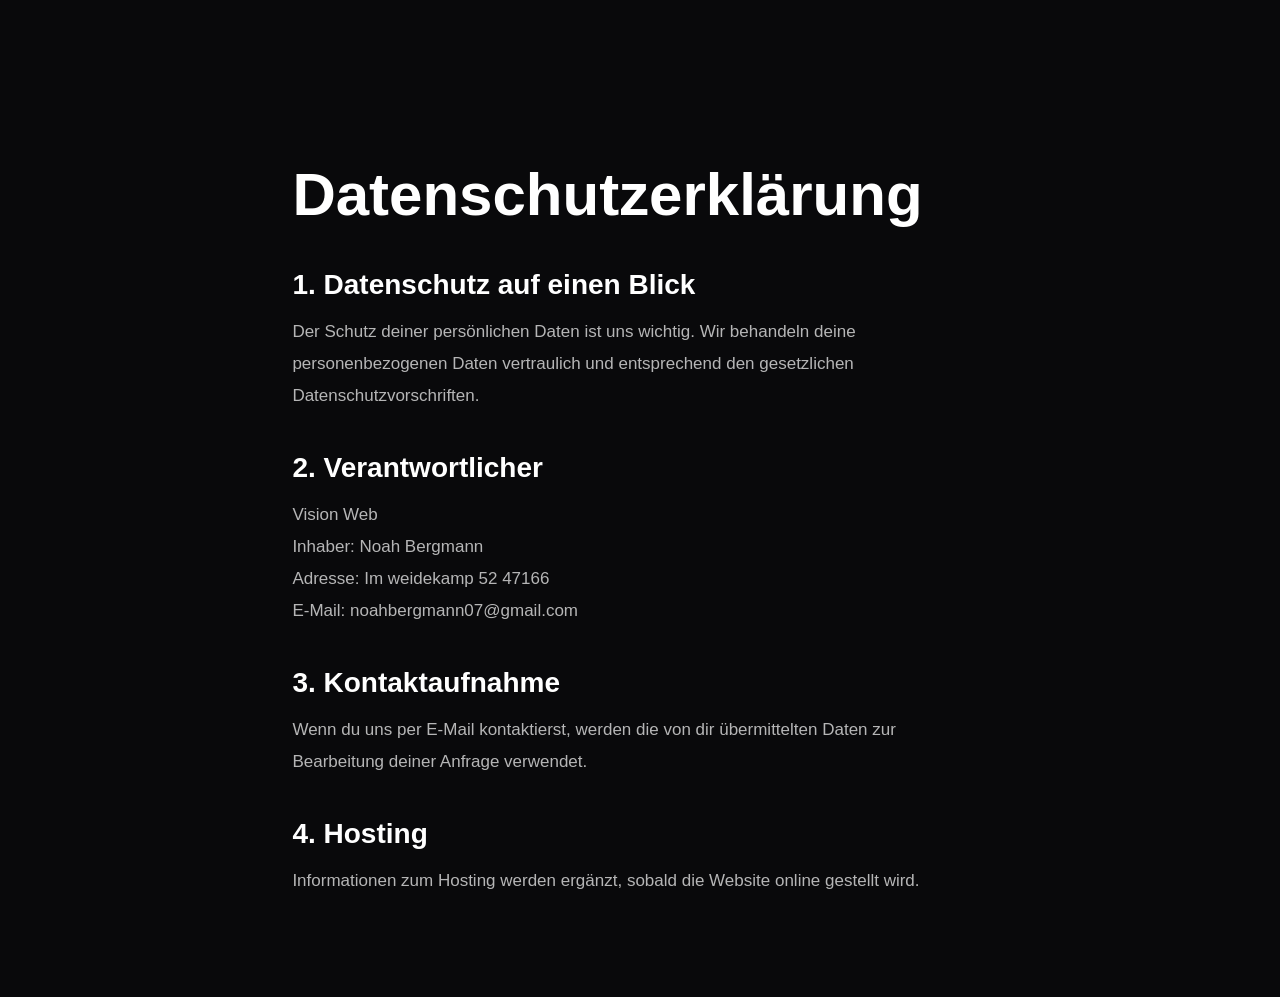
==== datenschutz.html @ d3df72b8 "Add files via upload" ====
<!DOCTYPE html>
<html lang="de">

<head>

<meta charset="UTF-8">
<meta name="viewport" content="width=device-width, initial-scale=1.0">

<title>Datenschutz | Vision Web</title>

<link rel="stylesheet" href="style.css">

</head>


<body>


<section class="legal">


<h1>Datenschutzerklärung</h1>


<h2>1. Datenschutz auf einen Blick</h2>

<p>
Der Schutz deiner persönlichen Daten ist uns wichtig.
Wir behandeln deine personenbezogenen Daten vertraulich
und entsprechend den gesetzlichen Datenschutzvorschriften.
</p>



<h2>2. Verantwortlicher</h2>

<p>
Vision Web<br>
Inhaber: Noah Bergmann<br>
Adresse: Im weidekamp 52 47166<br>
E-Mail: noahbergmann07@gmail.com
</p>



<h2>3. Kontaktaufnahme</h2>

<p>
Wenn du uns per E-Mail kontaktierst, werden die von dir
übermittelten Daten zur Bearbeitung deiner Anfrage verwendet.
</p>



<h2>4. Hosting</h2>

<p>
Informationen zum Hosting werden ergänzt,
sobald die Website online gestellt wird.
</p>



</section>


</body>

</html>
---- style.css ----
* {
    margin: 0;
    padding: 0;
    box-sizing: border-box;
}


html {
    scroll-behavior: smooth;
}


body {

    background: #09090B;
    color: white;
    font-family: "Inter", sans-serif;
    overflow-x: hidden;

}


a {

    color: inherit;
    text-decoration: none;

}


img {

    max-width: 100%;
    display: block;

}


/* Navigation */

nav {

    position: fixed;
    top: 0;
    left: 0;

    width: 100%;

    display: flex;
    justify-content: space-between;
    align-items: center;

    padding: 30px 8%;

    background: rgba(9,9,11,0.75);
    backdrop-filter: blur(20px);

    z-index: 1000;

}



.logo {

    font-size: 26px;
    font-weight: 800;
    letter-spacing: 3px;

}



nav ul {

    display: flex;
    align-items: center;

    list-style: none;

    gap: 40px;

}



nav ul a {

    color: rgba(255,255,255,0.8);

    font-weight: 500;

    transition: 0.3s;

}



nav ul a:hover {

    color: white;

}



/* Haupt Button */

.button {

    padding: 14px 25px;

    background: #6C63FF;

    border-radius: 12px;

    font-weight: 600;

    transition: 0.3s;

}



.button:hover {

    transform: translateY(-3px);

    box-shadow: 0 15px 40px rgba(108,99,255,0.35);

}
/* HERO BEREICH */

.hero {

    min-height: 100vh;

    display: flex;
    flex-direction: column;
    justify-content: center;
    align-items: center;

    text-align: center;

    padding: 160px 8% 80px;

    position: relative;

    overflow: hidden;

}



/* Hintergrund Glow */

.hero::before {

    content: "";

    position: absolute;

    width: 650px;
    height: 650px;

    background: #6C63FF;

    filter: blur(180px);

    opacity: 0.25;

    top: 5%;
    left: 50%;

    transform: translateX(-50%);

    z-index: -1;

}




.heroContent {

    max-width: 900px;

    position: relative;

    z-index: 2;

}





.hero h1 {

    font-size: clamp(48px, 7vw, 90px);

    line-height: 1.05;

    letter-spacing: -4px;

    font-weight: 800;

    margin-bottom: 30px;

    animation: fadeUp 1s ease;

}




.hero h1 span {

    background: linear-gradient(
        90deg,
        #6C63FF,
        #9B95FF
    );

    -webkit-background-clip: text;

    -webkit-text-fill-color: transparent;

}





.hero p {

    max-width: 700px;

    margin: auto;

    font-size: 20px;

    line-height: 34px;

    color: rgba(255,255,255,0.7);

    margin-bottom: 45px;

    animation: fadeUp 1.2s ease;

}





/* Statistik */

.heroStats {

    display: flex;

    justify-content: center;

    gap: 60px;

    margin-bottom: 45px;

}



.heroStats div {

    display: flex;

    flex-direction: column;

    gap: 8px;

}



.heroStats strong {

    font-size: 28px;

    font-weight: 800;

}



.heroStats span {

    color: rgba(255,255,255,0.6);

}





/* Haupt Button */

.heroButton {

    display: inline-block;

    padding: 18px 38px;

    background: white;

    color: black;

    border-radius: 14px;

    font-weight: 700;

    font-size: 17px;

    transition: 0.3s;

    animation: fadeUp 1.4s ease;

}



.heroButton:hover {

    transform: translateY(-5px);

    box-shadow: 0 20px 50px rgba(255,255,255,0.15);

}





/* Website Vorschau Bild */

.heroMockup {

    margin-top: 80px;

    width: min(900px, 100%);

    position: relative;

}



.heroMockup::before {

    content: "";

    position: absolute;

    inset: 0;

    background: #6C63FF;

    filter: blur(80px);

    opacity: 0.25;

    z-index: -1;

}





.heroMockup img {

    border-radius: 25px;

    border: 1px solid rgba(255,255,255,0.12);

    box-shadow:

    0 40px 100px rgba(0,0,0,0.5);

}





/* Animation */

@keyframes fadeUp {

    from {

        opacity: 0;

        transform: translateY(40px);

    }


    to {

        opacity: 1;

        transform: translateY(0);

    }

}
/* VISION BEREICH */

.about,
.why {

    padding: 120px 8%;

    text-align: center;

}



.about h2,
.why h2 {

    font-size: clamp(36px, 5vw, 55px);

    letter-spacing: -2px;

    margin-bottom: 25px;

}



.about > p,
.why > p {

    max-width: 750px;

    margin: 0 auto;

    color: rgba(255,255,255,0.65);

    font-size: 18px;

    line-height: 32px;

}





/* Karten Layout */

.aboutGrid,
.cards {

    display: grid;

    grid-template-columns: repeat(3, 1fr);

    gap: 25px;

    margin-top: 70px;

}





/* Allgemeine Premium Karte */

.aboutBox,
.card {

    position: relative;

    padding: 40px 35px;

    background:

    linear-gradient(
        145deg,
        rgba(255,255,255,0.08),
        rgba(255,255,255,0.03)
    );


    border: 1px solid rgba(255,255,255,0.12);


    border-radius: 24px;


    text-align: left;


    backdrop-filter: blur(15px);


    transition: 0.4s ease;


    overflow: hidden;

}





/* Glow Effekt in Karten */

.aboutBox::before,
.card::before {

    content: "";

    position: absolute;

    width: 150px;

    height: 150px;

    background: #6C63FF;

    filter: blur(80px);

    opacity: 0;

    transition: 0.4s;

}





.aboutBox:hover::before,
.card:hover::before {

    opacity: 0.4;

}




.aboutBox:hover,
.card:hover {

    transform: translateY(-12px);

    border-color: rgba(108,99,255,0.8);

}





.aboutBox h3,
.card h3 {

    font-size: 26px;

    margin-bottom: 18px;

    position: relative;

}





.aboutBox p,
.card p {

    color: rgba(255,255,255,0.65);

    line-height: 28px;

    font-size: 16px;

    position: relative;

}





/* kleine Hervorhebung */

.card h3::after,
.aboutBox h3::after {

    content: "";

    display: block;

    width: 40px;

    height: 3px;

    background: #6C63FF;

    margin-top: 15px;

    border-radius: 20px;

}
/* PROZESS BEREICH */

.process {

    padding: 120px 8%;

    text-align: center;

}



.process h2 {

    font-size: clamp(36px,5vw,55px);

    letter-spacing: -2px;

    margin-bottom: 25px;

}



.process > p {

    max-width: 750px;

    margin: auto;

    color: rgba(255,255,255,0.65);

    font-size: 18px;

    line-height: 32px;

}





.steps {

    display: grid;

    grid-template-columns: repeat(4,1fr);

    gap: 25px;

    margin-top: 70px;

}





.step {

    position: relative;

    padding: 40px 30px;


    background:

    linear-gradient(
        145deg,
        rgba(255,255,255,0.08),
        rgba(255,255,255,0.02)
    );


    border: 1px solid rgba(255,255,255,0.12);

    border-radius: 24px;


    text-align: left;


    transition: 0.4s ease;


}





.step:hover {

    transform: translateY(-12px);

    border-color: #6C63FF;

}





.step span {

    display: inline-block;

    font-size: 38px;

    font-weight: 800;

    color: #6C63FF;

    margin-bottom: 20px;

}





.step h3 {

    font-size: 25px;

    margin-bottom: 15px;

}



.step p {

    color: rgba(255,255,255,0.65);

    line-height: 27px;

}









/* PORTFOLIO */

.portfolio {

    padding: 120px 8%;

    text-align: center;

}



.portfolio h2 {

    font-size: clamp(36px,5vw,55px);

    letter-spacing: -2px;

    margin-bottom: 25px;

}



.portfolio > p {

    max-width: 750px;

    margin: auto;

    color: rgba(255,255,255,0.65);

    line-height: 32px;

}







.projects {

    display: grid;

    grid-template-columns: repeat(3,1fr);

    gap: 30px;

    margin-top: 70px;

}







.project {

    overflow: hidden;

    background:

    rgba(255,255,255,0.05);


    border:

    1px solid rgba(255,255,255,0.12);


    border-radius: 25px;


    text-align: left;


    transition: 0.4s ease;

}







.project:hover {

    transform: translateY(-12px);

    border-color:#6C63FF;

}







.project img {

    width:100%;

    height:260px;

    object-fit:cover;


    transition:0.5s ease;

}







.project:hover img {

    transform:scale(1.08);

}







.project h3 {

    font-size:26px;

    padding:25px 30px 10px;

}



.project p {

    padding:0 30px 30px;

    color:rgba(255,255,255,0.65);

    line-height:27px;

}
/* BENEFITS BEREICH */

.benefits {

    padding: 120px 8%;

    text-align: center;

}



.benefits h2 {

    font-size: clamp(36px,5vw,55px);

    letter-spacing: -2px;

    margin-bottom: 25px;

}



.benefits > p {

    max-width: 750px;

    margin: auto;

    color: rgba(255,255,255,0.65);

    line-height: 32px;

}





.benefitGrid {

    display:grid;

    grid-template-columns:repeat(3,1fr);

    gap:25px;

    margin-top:70px;

}





.benefit {

    padding:40px 35px;

    border-radius:25px;

    background:

    linear-gradient(
        145deg,
        rgba(255,255,255,0.08),
        rgba(255,255,255,0.03)
    );


    border:1px solid rgba(255,255,255,0.12);


    text-align:left;


    transition:.4s ease;

}



.benefit:hover {

    transform:translateY(-12px);

    border-color:#6C63FF;

}





.benefit h3 {

    font-size:25px;

    margin-bottom:18px;

}



.benefit p {

    color:rgba(255,255,255,0.65);

    line-height:28px;

}








/* PAKETE */

.pricing {

    padding:120px 8%;

    text-align:center;

}



.pricing h2 {

    font-size:clamp(36px,5vw,55px);

    letter-spacing:-2px;

    margin-bottom:25px;

}



.pricing > p {

    color:rgba(255,255,255,0.65);

    margin-bottom:70px;

}





.pricingCards {

    display:grid;

    grid-template-columns:repeat(3,1fr);

    gap:30px;

}





.priceCard {
position:relative;

    padding:45px 35px;

    border-radius:28px;


    background:

    linear-gradient(
        145deg,
        rgba(255,255,255,0.08),
        rgba(255,255,255,0.03)
    );


    border:1px solid rgba(255,255,255,0.12);


    text-align:left;


    transition:.4s ease;

}



.priceCard:hover {

    transform:translateY(-12px);

    border-color:#6C63FF;

}





.priceCard h3 {

    font-size:34px;

    margin-bottom:15px;

}



.priceCard h4 {

    color:rgba(255,255,255,0.65);

    font-weight:400;

    margin-bottom:30px;

}





.priceCard ul {

    list-style:none;

}





.priceCard li {

    margin-bottom:18px;

    color:rgba(255,255,255,0.8);

}





.priceCard li::before {

    content:"✓";

    color:#6C63FF;

    font-weight:700;

    margin-right:12px;

}





/* Premium Paket */

.featured {

    border-color:#6C63FF;

    transform:scale(1.05);

    box-shadow:

    0 30px 80px rgba(108,99,255,0.2);

     background:
    linear-gradient(
    145deg,
    rgba(108,99,255,0.18),
    rgba(255,255,255,0.05)
    );

}



.featured:hover {

    transform:scale(1.05) translateY(-12px);

}









/* FAQ */

.faq {

    padding:120px 8%;

    max-width:1000px;

    margin:auto;

}



.faq h2 {

    text-align:center;

    font-size:clamp(36px,5vw,55px);

    letter-spacing:-2px;

    margin-bottom:70px;

}





.faqBox {

    padding:35px;

    margin-bottom:20px;


    background:

    rgba(255,255,255,0.05);


    border:

    1px solid rgba(255,255,255,0.12);


    border-radius:22px;


    transition:.3s ease;

}





.faqBox:hover {

    border-color:#6C63FF;

    transform:translateY(-5px);

}





.faqBox h3 {

    font-size:23px;

    margin-bottom:15px;

}



.faqBox p {

    color:rgba(255,255,255,0.65);

    line-height:28px;

}
/* KONTAKT BEREICH */

.contact {

    padding: 120px 8%;

    text-align:center;

    position:relative;

    overflow:hidden;

}



.contact::before {

    content:"";

    position:absolute;

    width:500px;

    height:500px;

    background:#6C63FF;

    filter:blur(180px);

    opacity:.25;

    left:50%;

    top:50%;

    transform:translate(-50%,-50%);

    z-index:-1;

}



.contact h2 {

    font-size:clamp(36px,5vw,60px);

    letter-spacing:-3px;

    margin-bottom:25px;

}



.contact p {

    max-width:700px;

    margin:0 auto 40px;

    color:rgba(255,255,255,.65);

    font-size:18px;

    line-height:32px;

}





.contactButton {

    display:inline-block;

    padding:18px 40px;

    background:#6C63FF;

    color:white;

    border-radius:14px;

    font-weight:700;

    transition:.3s ease;

}





.contactButton:hover {

    transform:translateY(-5px);

    box-shadow:0 20px 50px rgba(108,99,255,.4);

}









/* FOOTER */

footer {

    padding:70px 8% 35px;

    text-align:center;

    border-top:

    1px solid rgba(255,255,255,.1);

}





.footerLogo {

    font-size:30px;

    font-weight:800;

    letter-spacing:4px;

    margin-bottom:20px;

}





footer p {

    color:rgba(255,255,255,.6);

    margin-bottom:30px;

}





.footerBottom {

    font-size:14px;

    color:rgba(255,255,255,.35);

}









/* SCROLL ANIMATION */

.aboutBox,
.card,
.step,
.project,
.benefit,
.priceCard,
.faqBox {


    opacity:0;

    transform:translateY(40px);

    transition:.8s ease;


}



.show {


    opacity:1;

    transform:translateY(0);


}









/* MOBILE OPTIMIERUNG */

@media(max-width:900px) {


nav {

    flex-direction:column;

    gap:20px;

    padding:20px 5%;

    text-align:center;

}


nav ul {

    gap:15px;

    flex-wrap:wrap;

    justify-content:center;

}
.hero h1 {

    font-size:42px;

    line-height:50px;

}



.hero p {

    font-size:16px;

    line-height:28px;

}



.heroMockup img {

    width:100%;

}
.priceCard {

    padding:35px 25px;

}







.hero {

    padding-top:220px;

}



.heroStats {

    flex-direction:column;

    gap:25px;

}



.aboutGrid,
.cards,
.steps,
.projects,
.benefitGrid,
.pricingCards {


    grid-template-columns:1fr;


}



.featured {

    transform:none;

}



.featured:hover {

    transform:translateY(-10px);

}



.project img {

    height:220px;

}



}









/* FEINE PREMIUM DETAILS */


::selection {

    background:#6C63FF;

    color:white;

}



::-webkit-scrollbar {

    width:10px;

}



::-webkit-scrollbar-thumb {

    background:#6C63FF;

    border-radius:20px;

}
/* Trust Punkte im Hero */

 .trustPoints {

    display: flex;

    justify-content: center;

    gap: 15px;

    margin-top: 35px;

    flex-wrap: wrap;

}


.trustPoints p {

    padding: 12px 20px;

    background: rgba(255,255,255,0.05);

    border: 1px solid rgba(255,255,255,0.12);

    border-radius: 50px;

    backdrop-filter: blur(10px);

    color: rgba(255,255,255,0.8);

    font-size: 14px;

    transition: 0.3s;

}


.trustPoints p:hover {

    border-color: #6C63FF;

    transform: translateY(-3px);

}


.trustPoints p {

    padding: 10px 18px;

    background: rgba(255,255,255,0.05);

    border: 1px solid rgba(255,255,255,0.1);

    border-radius: 50px;

    backdrop-filter: blur(10px);

    transition: 0.3s;

}


.trustPoints div:hover {

    border-color:#6C63FF;

    transform:translateY(-3px);

}
/* Premium Hero Mockup Effekt */

.heroMockup {

    animation: floatImage 6s ease-in-out infinite;

}



.heroMockup img {

    border-radius: 30px;

    border: 1px solid rgba(255,255,255,0.15);

}



@keyframes floatImage {

    0% {

        transform: translateY(0);

    }


    50% {

        transform: translateY(-15px);

    }


    100% {

        transform: translateY(0);

    }

}
.footerLinks {

    display:flex;

    justify-content:center;

    gap:30px;

    margin-bottom:30px;

}


.footerLinks a {

    color:rgba(255,255,255,0.6);

    text-decoration:none;

    transition:.3s;

}


.footerLinks a:hover {

    color:#6C63FF;

}
.badge {

    position:absolute;

    top:20px;

    right:20px;

    padding:8px 18px;

    background:#6C63FF;

    color:white;

    border-radius:50px;

    font-size:13px;

    font-weight:700;

}
.legal {

    padding: 160px 8% 100px;

    max-width: 900px;

    margin:auto;

}


.legal h1 {

    font-size: clamp(40px,5vw,60px);

    margin-bottom:40px;

}


.legal h2 {

    font-size:28px;

    margin-top:40px;

    margin-bottom:15px;

}


.legal p {

    color:rgba(255,255,255,0.7);

    line-height:32px;

    font-size:17px;

}
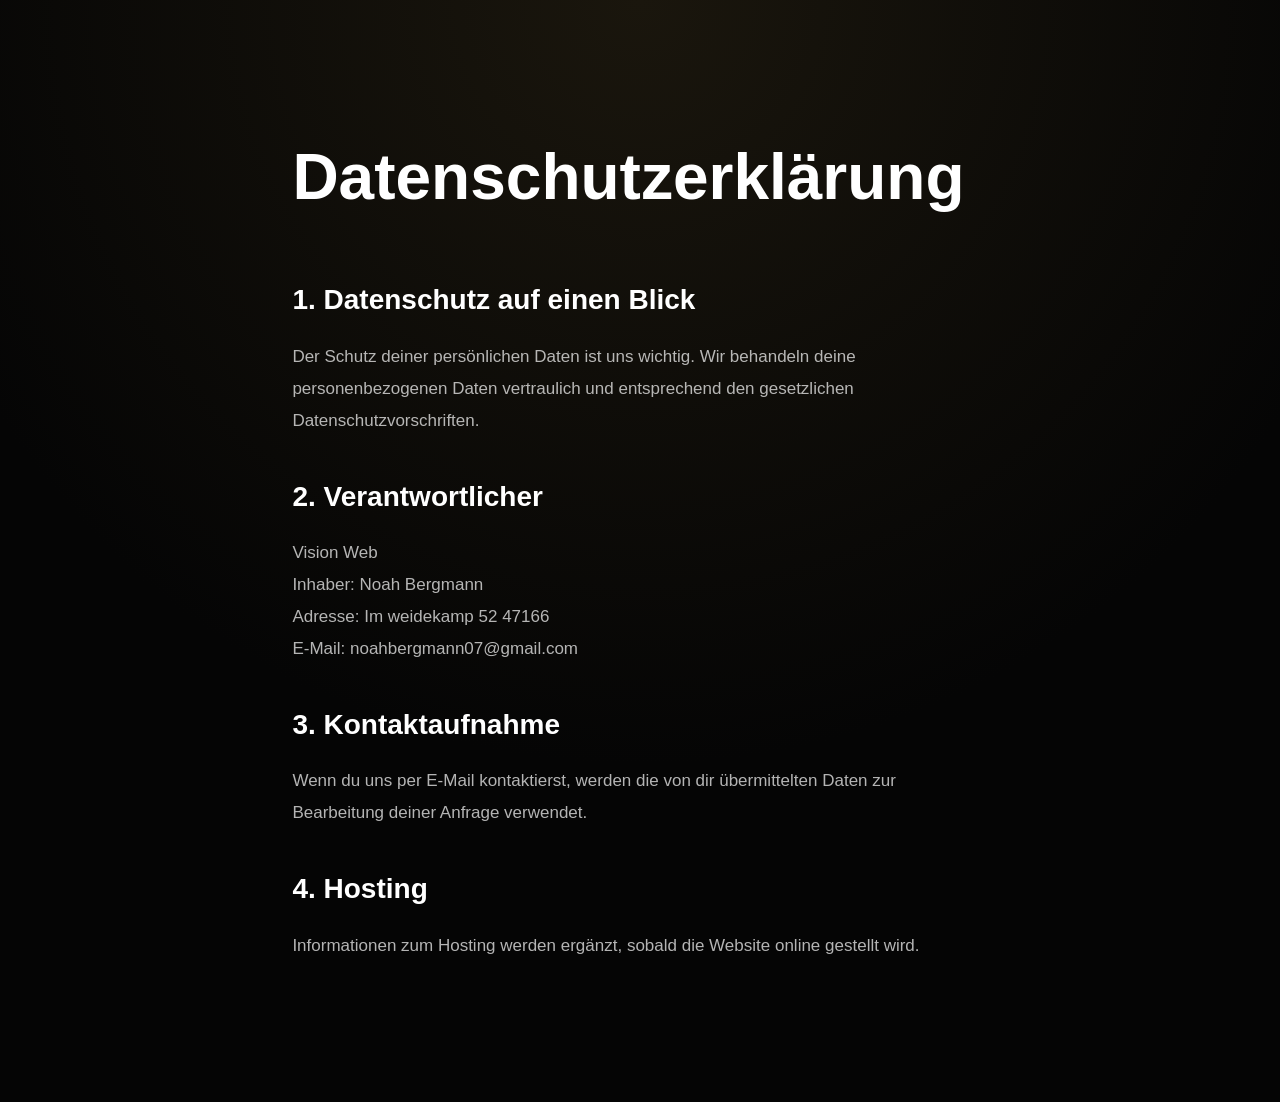
==== commit 244ee1f2: "Update datenschutz.html" ====
--- a/datenschutz.html
+++ b/datenschutz.html
@@ -66,4 +66,4 @@
 
 </body>
 
-</html>+</html>
--- a/style.css
+++ b/style.css
@@ -8,32 +8,57 @@
 html {
     scroll-behavior: smooth;
 }
-
-
-body {
-
-    background: #09090B;
-    color: white;
-    font-family: "Inter", sans-serif;
-    overflow-x: hidden;
-
-}
-
-
-a {
-
-    color: inherit;
-    text-decoration: none;
-
-}
-
-
-img {
-
-    max-width: 100%;
-    display: block;
-
-}
+:root{
+
+    --bg:#050505;
+
+    --surface:#0B0B0B;
+
+    --surface-2:#141414;
+
+
+    --text:#FFFFFF;
+
+    --text-soft:#B5B5B5;
+
+
+    --border:rgba(255,255,255,.12);
+
+
+    --primary:#C9A45C;
+
+    --primary-light:#F4D58D;
+
+
+    --radius:24px;
+
+
+    --shadow:
+    0 30px 100px rgba(0,0,0,.6);
+
+
+    --transition:.35s cubic-bezier(.22,.61,.36,1);
+
+}
+
+
+ body{
+
+background:
+radial-gradient(circle at top,#1A160D 0%,#050505 60%);
+
+    color:var(--text);
+
+    font-family:"Inter",sans-serif;
+
+    overflow-x:hidden;
+
+    -webkit-font-smoothing:antialiased;
+
+    text-rendering:optimizeLegibility;
+
+}
+
 
 
 /* Navigation */
@@ -41,21 +66,42 @@
 nav {
 
     position: fixed;
-    top: 0;
-    left: 0;
-
-    width: 100%;
-
-    display: flex;
-    justify-content: space-between;
-    align-items: center;
-
-    padding: 30px 8%;
-
-    background: rgba(9,9,11,0.75);
-    backdrop-filter: blur(20px);
-
-    z-index: 1000;
+
+    top: 20px;
+
+    left: 50%;
+
+    transform: translateX(-50%);
+
+    width: 84%;
+
+    display:flex;
+
+    justify-content:space-between;
+
+    align-items:center;
+
+
+    padding:20px 35px;
+
+
+    background:rgba(10,10,10,.55);
+
+    backdrop-filter:blur(25px);
+
+
+    border:1px solid rgba(255,255,255,.08);
+
+
+    border-radius:30px;
+
+
+    z-index:1000;
+
+
+    box-shadow:
+0 30px 80px rgba(0,0,0,.55),
+0 0 0 1px rgba(255,255,255,.03);
 
 }
 
@@ -63,9 +109,18 @@
 
 .logo {
 
-    font-size: 26px;
-    font-weight: 800;
-    letter-spacing: 3px;
+font-size:28px;
+font-weight:900;
+letter-spacing:5px;
+
+background:linear-gradient(
+135deg,
+#ffffff,
+#C9A45C
+);
+
+-webkit-background-clip:text;
+-webkit-text-fill-color:transparent;
 
 }
 
@@ -98,7 +153,10 @@
 
 nav ul a:hover {
 
-    color: white;
+    color:var(--primary);
+
+    text-shadow:
+    0 0 20px rgba(201,164,92,.4);
 
 }
 
@@ -106,75 +164,96 @@
 
 /* Haupt Button */
 
-.button {
-
-    padding: 14px 25px;
-
-    background: #6C63FF;
-
-    border-radius: 12px;
-
-    font-weight: 600;
-
-    transition: 0.3s;
-
-}
-
-
-
-.button:hover {
-
-    transform: translateY(-3px);
-
-    box-shadow: 0 15px 40px rgba(108,99,255,0.35);
-
-}
-/* HERO BEREICH */
+.button{
+
+    padding:16px 28px;
+
+    border-radius:18px;
+
+    background:linear-gradient(
+        135deg,
+        var(--primary),
+        var(--primary-light)
+    );
+
+    font-weight:700;
+
+    transition:var(--transition);
+
+    box-shadow:
+    0 20px 40px rgba(201,164,92,.25);
+
+}
+
+
+
+.button:hover{
+
+    transform:translateY(-4px);
+
+    box-shadow:
+    0 35px 70px rgba(201,164,92,.35);
+
+}
+/* PREMIUM HERO */
 
 .hero {
 
-    min-height: 100vh;
-
-    display: flex;
-    flex-direction: column;
-    justify-content: center;
-    align-items: center;
-
-    text-align: center;
-
-    padding: 160px 8% 80px;
-
-    position: relative;
-
-    overflow: hidden;
-
-}
-
-
-
-/* Hintergrund Glow */
+    min-height:100vh;
+
+    display:grid;
+
+    grid-template-columns: 1fr 1fr;
+
+    align-items:center;
+
+    gap:80px;
+
+    padding:140px 8% 80px;
+
+    position:relative;
+
+    overflow:hidden;
+
+}
+
 
 .hero::before {
 
-    content: "";
-
-    position: absolute;
-
-    width: 650px;
-    height: 650px;
-
-    background: #6C63FF;
-
-    filter: blur(180px);
-
-    opacity: 0.25;
-
-    top: 5%;
-    left: 50%;
-
-    transform: translateX(-50%);
-
-    z-index: -1;
+    content:"";
+
+    position:absolute;
+
+    width:700px;
+    height:700px;
+
+    background:var(--primary);
+
+    filter:blur(180px);
+
+    opacity:.18;
+
+    right:10%;
+
+    top:20%;
+
+    z-index:-1;
+
+}
+
+
+
+.heroWrapper {
+
+    width:100%;
+
+    display:grid;
+
+    grid-template-columns:1fr 1fr;
+
+    align-items:center;
+
+    gap:80px;
 
 }
 
@@ -183,235 +262,346 @@
 
 .heroContent {
 
-    max-width: 900px;
-
-    position: relative;
-
-    z-index: 2;
-
-}
-
+    max-width:650px;
+
+    text-align:left;
+
+    position:relative;
+
+    z-index:2;
+
+}
+
+
+
+
+.premiumTag {
+
+    display:inline-block;
+
+    padding:10px 20px;
+
+    border-radius:50px;
+
+    border:1px solid rgba(201,164,92,.35);
+
+    background:rgba(201,164,92,.08);
+
+    color:var(--primary-light);
+
+    font-size:14px;
+
+    margin-bottom:30px;
+
+}
 
 
 
 
 .hero h1 {
 
-    font-size: clamp(48px, 7vw, 90px);
-
-    line-height: 1.05;
-
-    letter-spacing: -4px;
-
-    font-weight: 800;
-
-    margin-bottom: 30px;
-
-    animation: fadeUp 1s ease;
-
-}
-
+    font-size:clamp(48px,6vw,78px);
+
+    line-height:1.05;
+
+    letter-spacing:-3px;
+
+    font-weight:800;
+
+}
 
 
 
 .hero h1 span {
 
-    background: linear-gradient(
-        90deg,
-        #6C63FF,
-        #9B95FF
+    display:block;
+
+    background:linear-gradient(
+        135deg,
+        var(--primary),
+        var(--primary-light)
     );
 
-    -webkit-background-clip: text;
-
-    -webkit-text-fill-color: transparent;
-
-}
-
-
+    -webkit-background-clip:text;
+
+    -webkit-text-fill-color:transparent;
+
+}
 
 
 
 .hero p {
 
-    max-width: 700px;
-
-    margin: auto;
-
-    font-size: 20px;
-
-    line-height: 34px;
-
-    color: rgba(255,255,255,0.7);
-
-    margin-bottom: 45px;
-
-    animation: fadeUp 1.2s ease;
-
-}
-
-
-
-
-
-/* Statistik */
-
-.heroStats {
-
-    display: flex;
-
-    justify-content: center;
-
-    gap: 60px;
-
-    margin-bottom: 45px;
-
-}
-
-
-
-.heroStats div {
-
-    display: flex;
-
-    flex-direction: column;
-
-    gap: 8px;
-
-}
-
-
-
-.heroStats strong {
-
-    font-size: 28px;
-
-    font-weight: 800;
-
-}
-
-
-
-.heroStats span {
-
-    color: rgba(255,255,255,0.6);
-
-}
-
-
-
-
-
-/* Haupt Button */
+    margin-top:30px;
+
+    font-size:20px;
+
+    line-height:34px;
+
+    color:rgba(255,255,255,.65);
+
+}
+
+
+
+.heroButtons {
+
+    display:flex;
+
+    gap:20px;
+
+    margin-top:45px;
+
+}
+
+
 
 .heroButton {
 
-    display: inline-block;
-
-    padding: 18px 38px;
-
-    background: white;
-
-    color: black;
-
-    border-radius: 14px;
-
-    font-weight: 700;
-
-    font-size: 17px;
-
-    transition: 0.3s;
-
-    animation: fadeUp 1.4s ease;
-
-}
-
-
-
-.heroButton:hover {
-
-    transform: translateY(-5px);
-
-    box-shadow: 0 20px 50px rgba(255,255,255,0.15);
-
-}
-
-
-
-
-
-/* Website Vorschau Bild */
+    padding:18px 38px;
+
+    border-radius:16px;
+
+    background:linear-gradient(
+        135deg,
+        var(--primary),
+        var(--primary-light)
+    );
+
+    color:white;
+
+    font-weight:700;
+
+}
+
+
+
+.secondaryButton {
+
+    padding:18px 38px;
+
+    border-radius:16px;
+
+    border:1px solid rgba(255,255,255,.15);
+
+    color:white;
+
+    background:rgba(255,255,255,.05);
+
+    backdrop-filter:blur(15px);
+
+}
+
+
+
+
+.heroVisual {
+
+    position:relative;
+
+    display:flex;
+
+    justify-content:center;
+
+    align-items:center;
+
+    transform:translate(30px, 20px);
+
+}
+
+
 
 .heroMockup {
 
-    margin-top: 80px;
-
-    width: min(900px, 100%);
-
-    position: relative;
-
-}
-
-
-
-.heroMockup::before {
-
-    content: "";
-
-    position: absolute;
-
-    inset: 0;
-
-    background: #6C63FF;
-
-    filter: blur(80px);
-
-    opacity: 0.25;
-
-    z-index: -1;
-
-}
-
-
+    width:620px;
+
+    position:relative;
+
+    z-index:2;
+
+    animation:
+    floatImage 6s ease-in-out infinite,
+    heroAppear 1.2s ease forwards;
+
+    margin-left:80px;
+
+    filter:
+    drop-shadow(0 40px 80px rgba(0,0,0,.45));
+
+}
+@keyframes heroAppear {
+
+    from {
+
+        opacity:0;
+
+        transform:
+        translateY(40px);
+
+    }
+
+
+    to {
+
+        opacity:1;
+
+        transform:
+        translateY(0);
+
+    }
+
+}
 
 
 
 .heroMockup img {
 
-    border-radius: 25px;
-
-    border: 1px solid rgba(255,255,255,0.12);
+    width: 120%;
+
+    max-width: none;
+
+    border-radius: 30px;
+
+    border: 1px solid rgba(255,255,255,.15);
+
+    transform: perspective(1800px) rotateX(6deg);
 
     box-shadow:
-
-    0 40px 100px rgba(0,0,0,0.5);
-
-}
-
-
-
-
-
-/* Animation */
-
-@keyframes fadeUp {
-
-    from {
-
-        opacity: 0;
-
-        transform: translateY(40px);
+        0 80px 150px rgba(0,0,0,.55),
+        0 20px 60px rgba(201,164,92,.18);
+
+}
+
+
+
+.floatingCard {
+
+    z-index:5;
+
+    position:absolute;
+
+    padding:18px 28px;
+
+    background:
+
+    rgba(255,255,255,.08);
+
+    backdrop-filter:blur(25px);
+
+    border:
+
+    1px solid rgba(255,255,255,.18);
+
+    border-radius:22px;
+
+    font-weight:700;
+
+    letter-spacing:.3px;
+
+    box-shadow:
+
+    0 25px 70px rgba(0,0,0,.45);
+
+    animation:
+
+    cardFloat 5s ease-in-out infinite;
+
+}
+@keyframes cardFloat {
+
+    0%,100% {
+
+        transform:translateY(0);
 
     }
 
 
-    to {
-
-        opacity: 1;
-
-        transform: translateY(0);
+    50% {
+
+        transform:translateY(-12px);
 
     }
+
+}
+
+.floatingCard {
+
+    animation: floatCard 5s ease-in-out infinite;
+
+}
+
+
+@keyframes floatCard {
+
+    0% {
+        transform:translateY(0);
+    }
+
+    50% {
+        transform:translateY(-12px);
+    }
+
+    100% {
+        transform:translateY(0);
+    }
+
+}
+
+
+
+.cardOne {
+    left:-170px;
+}
+
+
+
+.cardTwo {
+
+    right:20px;
+
+    top:-80px;
+
+}
+
+
+
+.trustStats {
+
+    display:flex;
+
+    gap:50px;
+
+    margin-top:55px;
+
+}
+
+
+
+.trustStats div {
+
+    display:flex;
+
+    flex-direction:column;
+
+}
+
+
+
+.trustStats strong {
+
+    font-size:28px;
+
+    color:var(--primary);
+
+}
+
+
+
+.trustStats span {
+
+    color:rgba(255,255,255,.55);
+
+    font-size:14px;
 
 }
 /* VISION BEREICH */
@@ -499,7 +689,7 @@
     border: 1px solid rgba(255,255,255,0.12);
 
 
-    border-radius: 24px;
+   border-radius:30px;
 
 
     text-align: left;
@@ -512,6 +702,9 @@
 
 
     overflow: hidden;
+
+    box-shadow:
+0 30px 80px rgba(0,0,0,.45);
 
 }
 
@@ -532,7 +725,7 @@
 
     height: 150px;
 
-    background: #6C63FF;
+    background: var(--primary);
 
     filter: blur(80px);
 
@@ -561,7 +754,7 @@
 
     transform: translateY(-12px);
 
-    border-color: rgba(108,99,255,0.8);
+    border-color: rgba(201,164,92,0.8);
 
 }
 
@@ -614,7 +807,7 @@
 
     height: 3px;
 
-    background: #6C63FF;
+    background: var(--primary);
 
     margin-top: 15px;
 
@@ -681,30 +874,29 @@
 
 .step {
 
-    position: relative;
-
-    padding: 40px 30px;
-
+    position:relative;
+
+    padding:50px 35px;
 
     background:
 
     linear-gradient(
         145deg,
-        rgba(255,255,255,0.08),
-        rgba(255,255,255,0.02)
+        rgba(255,255,255,.09),
+        rgba(255,255,255,.03)
     );
 
-
-    border: 1px solid rgba(255,255,255,0.12);
-
-    border-radius: 24px;
-
-
-    text-align: left;
-
-
-    transition: 0.4s ease;
-
+    border:1px solid rgba(255,255,255,.12);
+
+    border-radius:32px;
+
+    text-align:left;
+
+    transition:.5s cubic-bezier(.22,.61,.36,1);
+
+    overflow:hidden;
+
+    z-index:1;
 
 }
 
@@ -716,7 +908,7 @@
 
     transform: translateY(-12px);
 
-    border-color: #6C63FF;
+    border-color: var(--primary);
 
 }
 
@@ -726,15 +918,17 @@
 
 .step span {
 
-    display: inline-block;
-
-    font-size: 38px;
-
-    font-weight: 800;
-
-    color: #6C63FF;
-
-    margin-bottom: 20px;
+    display:inline-block;
+
+    font-size:55px;
+
+    font-weight:900;
+
+    color:var(--primary);
+
+    margin-bottom:25px;
+
+    letter-spacing:-2px;
 
 }
 
@@ -830,186 +1024,304 @@
 
 .project {
 
-    overflow: hidden;
+    overflow:hidden;
 
     background:
-
-    rgba(255,255,255,0.05);
-
-
-    border:
-
-    1px solid rgba(255,255,255,0.12);
-
-
-    border-radius: 25px;
-
-
-    text-align: left;
-
-
-    transition: 0.4s ease;
-
-}
-
-
-
-
-
-
-
-.project:hover {
-
-    transform: translateY(-12px);
-
-    border-color:#6C63FF;
-
-}
-
-
-
-
-
-
-
-.project img {
-
-    width:100%;
-
-    height:260px;
-
-    object-fit:cover;
-
-
-    transition:0.5s ease;
-
-}
-
-
-
-
-
-
-
-.project:hover img {
-
-    transform:scale(1.08);
-
-}
-
-
-
-
-
-
-
-.project h3 {
-
-    font-size:26px;
-
-    padding:25px 30px 10px;
-
-}
-
-
-
-.project p {
-
-    padding:0 30px 30px;
-
-    color:rgba(255,255,255,0.65);
-
-    line-height:27px;
-
-}
-/* BENEFITS BEREICH */
-
-.benefits {
-
-    padding: 120px 8%;
-
-    text-align: center;
-
-}
-
-
-
-.benefits h2 {
-
-    font-size: clamp(36px,5vw,55px);
-
-    letter-spacing: -2px;
-
-    margin-bottom: 25px;
-
-}
-
-
-
-.benefits > p {
-
-    max-width: 750px;
-
-    margin: auto;
-
-    color: rgba(255,255,255,0.65);
-
-    line-height: 32px;
-
-}
-
-
-
-
-
-.benefitGrid {
-
-    display:grid;
-
-    grid-template-columns:repeat(3,1fr);
-
-    gap:25px;
-
-    margin-top:70px;
-
-}
-
-
-
-
-
-.benefit {
-
-    padding:40px 35px;
-
-    border-radius:25px;
-
-    background:
-
     linear-gradient(
         145deg,
         rgba(255,255,255,0.08),
         rgba(255,255,255,0.03)
     );
 
-
     border:1px solid rgba(255,255,255,0.12);
 
+    border-radius:30px;
 
     text-align:left;
 
+    transition:.5s cubic-bezier(.22,.61,.36,1);
+
+    box-shadow:
+    0 30px 80px rgba(0,0,0,.35);
+
+    cursor:pointer;
+
+position:relative;
+
+}
+
+.project::after {
+
+    content:"Projekt ansehen →";
+
+    position:absolute;
+
+    bottom:25px;
+
+    right:25px;
+
+    padding:12px 18px;
+
+    background:rgba(255,255,255,.08);
+
+    backdrop-filter:blur(20px);
+
+    border:1px solid rgba(255,255,255,.15);
+
+    border-radius:50px;
+
+    color:white;
+
+    font-size:14px;
+
+    font-weight:600;
+
+    opacity:0;
+
+    transform:translateY(10px);
 
     transition:.4s ease;
 
 }
 
+.project:hover::after {
+
+    opacity:1;
+
+    transform:translateY(0);
+
+}
+
+
+
+
+
+
+
+.project:hover {
+
+    transform:
+    translateY(-15px);
+
+    border-color:
+    var(--primary);
+
+    box-shadow:
+0 50px 120px rgba(0,0,0,.5),
+0 0 80px rgba(201,164,92,.15);
+
+}
+
+
+
+
+
+
+
+.project img {
+
+    width:100%;
+
+    height:320px;
+
+    object-fit:cover;
+
+    transition:.8s cubic-bezier(.22,.61,.36,1);
+
+    filter:brightness(.85);
+
+}
+
+
+
+
+
+
+
+.project:hover img {
+
+    transform:scale(1.05);
+    filter:brightness(1);
+
+}
+
+
+
+
+
+
+
+.project h3 {
+
+    font-size:28px;
+
+    padding:30px 30px 10px;
+
+    letter-spacing:-.5px;
+
+}
+
+
+
+.project p {
+
+    padding:0 30px 35px;
+
+    color:rgba(255,255,255,0.65);
+
+    line-height:29px;
+
+    font-size:16px;
+
+}
+
+.projectDetails p {
+
+    padding:0 30px 15px;
+
+    margin:0;
+
+    color:rgba(255,255,255,.55);
+
+    line-height:1.6;
+
+}
+
+
+.projectDetails strong {
+
+    color:white;
+
+    font-size:14px;
+
+    display:block;
+
+    margin-bottom:6px;
+
+}
+
+/* BENEFITS BEREICH */
+
+.benefits {
+
+    padding: 120px 8%;
+
+    text-align: center;
+
+}
+
+
+
+.benefits h2 {
+
+    font-size: clamp(36px,5vw,55px);
+
+    letter-spacing: -2px;
+
+    margin-bottom: 25px;
+
+}
+
+
+
+.benefits > p {
+
+    max-width: 750px;
+
+    margin: auto;
+
+    color: rgba(255,255,255,0.65);
+
+    line-height: 32px;
+
+}
+
+
+
+
+
+.benefitGrid {
+
+    display:grid;
+
+    grid-template-columns:repeat(3,1fr);
+
+    gap:25px;
+
+    margin-top:70px;
+
+}
+
+
+
+
+
+.benefit {
+
+    position:relative;
+
+    padding:45px 35px;
+
+    border-radius:30px;
+
+    background:
+
+    linear-gradient(
+        145deg,
+        rgba(255,255,255,0.09),
+        rgba(255,255,255,0.03)
+    );
+
+    border:1px solid rgba(255,255,255,0.12);
+
+    text-align:left;
+
+    transition:.5s cubic-bezier(.22,.61,.36,1);
+
+    overflow:hidden;
+
+}
+
+.benefit::before {
+
+    content:"";
+
+    position:absolute;
+
+    width:120px;
+
+    height:120px;
+
+    background:var(--primary);
+
+    filter:blur(70px);
+
+    opacity:0;
+
+    top:-40px;
+
+    right:-40px;
+
+    transition:.5s ease;
+
+}
+
+.benefit:hover::before {
+
+    opacity:.35;
+
+}
+
 
 
 .benefit:hover {
 
     transform:translateY(-12px);
 
-    border-color:#6C63FF;
+    border-color:var(--primary);
+
+    box-shadow:
+    0 40px 100px rgba(201,164,92,.18);
 
 }
 
@@ -1093,9 +1405,12 @@
 
 
 .priceCard {
-position:relative;
-
-    padding:45px 35px;
+
+    position:relative;
+
+    padding:55px 40px;
+
+    min-height:520px;
 
     border-radius:28px;
 
@@ -1117,6 +1432,9 @@
 
     transition:.4s ease;
 
+    box-shadow:
+0 30px 80px rgba(0,0,0,.45);
+
 }
 
 
@@ -1125,7 +1443,7 @@
 
     transform:translateY(-12px);
 
-    border-color:#6C63FF;
+    border-color:var(--primary);
 
 }
 
@@ -1135,7 +1453,9 @@
 
 .priceCard h3 {
 
-    font-size:34px;
+    font-size:38px;
+
+    letter-spacing:-1px;
 
     margin-bottom:15px;
 
@@ -1183,7 +1503,7 @@
 
     content:"✓";
 
-    color:#6C63FF;
+    color:var(--primary);
 
     font-weight:700;
 
@@ -1197,30 +1517,38 @@
 
 /* Premium Paket */
 
-.featured {
-
-    border-color:#6C63FF;
-
-    transform:scale(1.05);
-
-    box-shadow:
-
-    0 30px 80px rgba(108,99,255,0.2);
-
-     background:
+ .featured{
+
+    border-color:var(--primary);
+
+    transform:scale(1.08);
+
+    background:
     linear-gradient(
     145deg,
-    rgba(108,99,255,0.18),
-    rgba(255,255,255,0.05)
+    rgba(201,164,92,.22),
+    rgba(255,255,255,.05)
     );
 
+    box-shadow:
+    0 60px 160px rgba(201,164,92,.35),
+    0 0 100px rgba(201,164,92,.18);
+
+}
+
+.featured h3 {
+
+    color:var(--primary);
+
 }
 
 
 
 .featured:hover {
 
-    transform:scale(1.05) translateY(-12px);
+    transform:
+    scale(1.07)
+    translateY(-15px);
 
 }
 
@@ -1264,23 +1592,154 @@
 
 .faqBox {
 
-    padding:35px;
-
-    margin-bottom:20px;
-
+    padding:40px;
+
+    margin-bottom:25px;
 
     background:
-
-    rgba(255,255,255,0.05);
-
-
-    border:
-
-    1px solid rgba(255,255,255,0.12);
-
-
-    border-radius:22px;
-
+    linear-gradient(
+        145deg,
+        rgba(255,255,255,.08),
+        rgba(255,255,255,.03)
+    );
+
+    border:1px solid rgba(255,255,255,.12);
+
+    border-radius:28px;
+
+    backdrop-filter:blur(15px);
+
+    transition:.4s ease;
+
+}
+
+
+
+
+
+.faqBox:hover {
+
+    border-color:var(--primary);
+
+    transform:translateY(-8px);
+
+    box-shadow:
+    0 30px 80px rgba(201,164,92,.18);
+
+}
+
+
+
+
+
+.faqBox h3 {
+
+    font-size:23px;
+
+    margin-bottom:15px;
+
+}
+
+
+
+.faqBox p {
+
+    color:rgba(255,255,255,0.65);
+
+    line-height:28px;
+
+}
+/* KONTAKT BEREICH */
+
+.contact {
+
+    padding: 120px 8%;
+
+    text-align:center;
+
+    position:relative;
+
+    overflow:hidden;
+
+}
+
+
+
+.contact::before {
+
+    content:"";
+
+    position:absolute;
+
+    width:500px;
+
+    height:500px;
+
+    background:var(--primary);
+
+    filter:blur(180px);
+
+    opacity:.25;
+
+    left:50%;
+
+    top:50%;
+
+    transform:translate(-50%,-50%);
+
+    z-index:-1;
+
+}
+
+
+
+.contact h2 {
+
+    font-size:clamp(36px,5vw,60px);
+
+    letter-spacing:-3px;
+
+    margin-bottom:25px;
+
+}
+
+
+
+.contact p {
+
+    max-width:700px;
+
+    margin:0 auto 40px;
+
+    color:rgba(255,255,255,.65);
+
+    font-size:18px;
+
+    line-height:32px;
+
+}
+
+
+
+
+
+.contactButton {
+
+    display:inline-block;
+
+    padding:18px 40px;
+
+   background:linear-gradient(
+    135deg,
+    var(--primary),
+    var(--primary-light)
+);
+
+    color:white;
+
+    border-radius:50px;
+
+    font-weight:700;
 
     transition:.3s ease;
 
@@ -1290,43 +1749,64 @@
 
 
 
-.faqBox:hover {
-
-    border-color:#6C63FF;
+.contactButton:hover {
 
     transform:translateY(-5px);
 
-}
-
-
-
-
-
-.faqBox h3 {
-
-    font-size:23px;
-
-    margin-bottom:15px;
-
-}
-
-
-
-.faqBox p {
-
-    color:rgba(255,255,255,0.65);
-
-    line-height:28px;
-
-}
-/* KONTAKT BEREICH */
-
-.contact {
-
-    padding: 120px 8%;
+   box-shadow:0 20px 50px rgba(201,164,92,.4);
+
+}
+.contactTrust {
+
+    margin-top:45px;
+
+    display:flex;
+
+    justify-content:center;
+
+    align-items:center;
+
+    gap:20px;
+
+    color:rgba(255,255,255,.75);
+
+    font-size:15px;
+
+    font-weight:600;
+
+}
+
+
+.contactTrust span {
+
+    width:5px;
+
+    height:5px;
+
+    background:var(--primary);
+
+    border-radius:50%;
+
+}
+
+
+
+
+
+
+
+
+
+/* FOOTER */
+
+footer {
+
+    padding:90px 8% 40px;
 
     text-align:center;
 
+    border-top:1px solid rgba(255,255,255,.1);
+
     position:relative;
 
     overflow:hidden;
@@ -1334,40 +1814,39 @@
 }
 
 
-
-.contact::before {
+footer::before {
 
     content:"";
 
     position:absolute;
 
-    width:500px;
-
-    height:500px;
-
-    background:#6C63FF;
-
-    filter:blur(180px);
-
-    opacity:.25;
+    width:400px;
+
+    height:200px;
+
+    background:var(--primary);
+
+    filter:blur(160px);
+
+    opacity:.15;
 
     left:50%;
 
-    top:50%;
-
-    transform:translate(-50%,-50%);
-
-    z-index:-1;
-
-}
-
-
-
-.contact h2 {
-
-    font-size:clamp(36px,5vw,60px);
-
-    letter-spacing:-3px;
+    bottom:-100px;
+
+    transform:translateX(-50%);
+
+}
+
+
+
+.footerLogo {
+
+    font-size:34px;
+
+    font-weight:900;
+
+    letter-spacing:5px;
 
     margin-bottom:25px;
 
@@ -1375,105 +1854,49 @@
 
 
 
-.contact p {
-
-    max-width:700px;
-
-    margin:0 auto 40px;
+footer p {
+
+    max-width:500px;
+
+    margin:0 auto 35px;
+
+    color:rgba(255,255,255,.6);
+
+    line-height:1.7;
+
+}
+
+
+
+.footerLinks {
+
+    display:flex;
+
+    justify-content:center;
+
+    gap:30px;
+
+    margin-bottom:35px;
+
+}
+
+
+
+.footerLinks a {
 
     color:rgba(255,255,255,.65);
 
-    font-size:18px;
-
-    line-height:32px;
-
-}
-
-
-
-
-
-.contactButton {
-
-    display:inline-block;
-
-    padding:18px 40px;
-
-    background:#6C63FF;
-
-    color:white;
-
-    border-radius:14px;
-
-    font-weight:700;
-
     transition:.3s ease;
 
 }
 
 
 
-
-
-.contactButton:hover {
-
-    transform:translateY(-5px);
-
-    box-shadow:0 20px 50px rgba(108,99,255,.4);
-
-}
-
-
-
-
-
-
-
-
-
-/* FOOTER */
-
-footer {
-
-    padding:70px 8% 35px;
-
-    text-align:center;
-
-    border-top:
-
-    1px solid rgba(255,255,255,.1);
-
-}
-
-
-
-
-
-.footerLogo {
-
-    font-size:30px;
-
-    font-weight:800;
-
-    letter-spacing:4px;
-
-    margin-bottom:20px;
-
-}
-
-
-
-
-
-footer p {
-
-    color:rgba(255,255,255,.6);
-
-    margin-bottom:30px;
-
-}
-
-
+.footerLinks a:hover {
+
+    color:var(--primary);
+
+}
 
 
 
@@ -1548,6 +1971,124 @@
 
     text-align:center;
 
+    width:90%;
+
+}
+
+
+nav ul {
+
+    flex-direction:column;
+
+    gap:18px;
+
+}
+
+
+
+.hero {
+
+    padding-top:160px;
+
+}
+
+
+
+.heroWrapper {
+
+    flex-direction:column;
+
+    text-align:center;
+
+}
+
+
+
+.heroContent h1 {
+
+    font-size:48px;
+
+    letter-spacing:-2px;
+
+}
+
+
+
+.heroContent p {
+
+    font-size:17px;
+
+}
+
+
+
+.heroButtons {
+
+    justify-content:center;
+
+    flex-direction:column;
+
+    align-items:center;
+
+}
+
+
+
+.heroMockup {
+
+    width:100%;
+
+    margin-left:0;
+
+    margin-top:60px;
+
+}
+
+
+
+.floatingCard {
+
+    display:block;
+
+}
+
+
+
+.projects,
+.cards,
+.aboutGrid,
+.steps,
+.pricingCards {
+
+    grid-template-columns:1fr;
+
+}
+
+
+
+.project img {
+
+    height:240px;
+
+}
+
+
+
+section {
+
+    padding:100px 5%;
+
+}
+
+
+.heroVisual .cardTwo {
+
+    display:block;
+
+    right:10px;
+
+    top:20px;
+
 }
 
 
@@ -1654,6 +2195,85 @@
 
 
 
+.heroVisual .cardTwo {
+
+    display:block !important;
+
+    position:absolute;
+
+    z-index:999;
+
+    opacity:1;
+
+    visibility:visible;
+
+    top:80px;
+
+    left:20px;
+
+    right:auto;
+
+    transform:none;
+
+}
+
+.results {
+
+    padding:100px 5%;
+
+}
+
+
+.results h2 {
+
+    font-size:36px;
+
+}
+
+
+
+.resultGrid {
+
+    grid-template-columns:1fr;
+
+}
+
+
+.resultBox {
+
+    padding:35px 25px;
+
+}
+
+.trust {
+
+    padding:100px 5%;
+
+}
+
+
+.trust h2 {
+
+    font-size:36px;
+
+}
+
+
+.trustGrid {
+
+    grid-template-columns:1fr;
+
+}
+
+
+.trustItem {
+
+    padding:35px 25px;
+
+}
+
+
+
 }
 
 
@@ -1669,7 +2289,7 @@
 
 ::selection {
 
-    background:#6C63FF;
+    background:var(--primary);
 
     color:white;
 
@@ -1687,7 +2307,7 @@
 
 ::-webkit-scrollbar-thumb {
 
-    background:#6C63FF;
+    background:var(--primary);
 
     border-radius:20px;
 
@@ -1732,7 +2352,7 @@
 
 .trustPoints p:hover {
 
-    border-color: #6C63FF;
+    border-color: var(--primary);
 
     transform: translateY(-3px);
 
@@ -1756,9 +2376,9 @@
 }
 
 
-.trustPoints div:hover {
-
-    border-color:#6C63FF;
+.trustPoints p:hover {
+
+    border-color:var(--primary);
 
     transform:translateY(-3px);
 
@@ -1832,44 +2452,1288 @@
 
 .footerLinks a:hover {
 
-    color:#6C63FF;
+    color:var(--primary);
 
 }
 .badge {
 
     position:absolute;
 
+    top:-15px;
+
+    right:30px;
+
+    padding:10px 20px;
+
+    background:
+    linear-gradient(
+        135deg,
+        var(--primary),
+        var(--primary-light)
+    );
+
+    color:#050505;
+
+    border-radius:50px;
+
+    font-size:12px;
+
+    font-weight:800;
+
+    letter-spacing:1px;
+
+    text-transform:uppercase;
+
+    box-shadow:
+    0 15px 40px rgba(201,164,92,.35);
+
+}
+.legal {
+
+    padding: 160px 8% 100px;
+
+    max-width: 900px;
+
+    margin:auto;
+
+}
+
+
+.legal h1 {
+
+    font-size: clamp(40px,5vw,60px);
+
+    margin-bottom:40px;
+
+}
+
+
+.legal h2 {
+
+    font-size:28px;
+
+    margin-top:40px;
+
+    margin-bottom:15px;
+
+}
+
+
+.legal p {
+
+    color:rgba(255,255,255,0.7);
+
+    line-height:32px;
+
+    font-size:17px;
+
+}
+nav .button {
+    background: linear-gradient(
+        135deg,
+        var(--primary),
+        var(--primary-light)
+    );
+
+    color:white;
+}
+.trustStats {
+
+    display:flex;
+
+    justify-content:center;
+
+    gap:60px;
+
+    margin-top:40px;
+
+}
+
+
+.trustStats div {
+
+    display:flex;
+
+    flex-direction:column;
+
+    gap:8px;
+
+}
+
+
+.trustStats strong {
+
+    font-size:26px;
+
+    font-weight:800;
+
+    color:var(--primary);
+
+}
+
+
+.trustStats span {
+
+    color:rgba(255,255,255,.6);
+
+}
+
+
+@media(max-width:900px){
+
+    .trustStats{
+
+        flex-direction:column;
+
+        gap:25px;
+
+    }
+
+}
+.heroBadge {
+
+    display:inline-block;
+
+    padding:10px 22px;
+
+    margin-bottom:30px;
+
+    border-radius:50px;
+
+    background:rgba(201,164,92,.12);
+
+    border:1px solid rgba(201,164,92,.35);
+
+    color:var(--primary);
+
+    font-size:13px;
+
+    font-weight:700;
+
+    letter-spacing:2px;
+
+    backdrop-filter:blur(10px);
+
+}
+.heroMockup::after {
+
+    content:"";
+
+    position:absolute;
+
+    inset:20px;
+
+    background:var(--primary);
+
+    filter:blur(120px);
+
+    opacity:.15;
+
+    z-index:-1;
+
+}
+.projectTag {
+
+    position:absolute;
+
     top:20px;
 
-    right:20px;
-
-    padding:8px 18px;
-
-    background:#6C63FF;
+    left:20px;
+
+    padding:8px 16px;
+
+    background:rgba(201,164,92,.15);
+
+    backdrop-filter:blur(15px);
+
+    border:1px solid rgba(201,164,92,.4);
+
+    border-radius:50px;
+
+    color:var(--primary-light);
+
+    font-size:12px;
+
+    font-weight:700;
+
+    letter-spacing:1px;
+
+    text-transform:uppercase;
+
+    z-index:2;
+
+}
+.price {
+
+    font-size:42px;
+
+    font-weight:800;
+
+    color:var(--primary);
+
+    margin-bottom:25px;
+
+}
+.packageButton {
+
+    display:inline-block;
+
+    margin-top:35px;
+
+    padding:16px 32px;
+
+    border-radius:50px;
+
+    background:var(--primary);
+
+    color:#09090B;
+
+    border:1px solid var(--primary);
+
+    font-weight:800;
+
+    letter-spacing:.3px;
+
+    transition:.35s ease;
+
+    box-shadow:
+    0 15px 40px rgba(201,164,92,.25);
+
+}
+
+
+.packageButton:hover {
+
+    transform:translateY(-4px);
+
+    box-shadow:
+    0 25px 60px rgba(201,164,92,.4);
+
+}
+
+
+.packageButton:hover {
+
+    background:var(--primary);
 
     color:white;
 
-    border-radius:50px;
-
-    font-size:13px;
-
-    font-weight:700;
+    transform:translateY(-4px);
+
+    box-shadow:
+    0 20px 50px rgba(201,164,92,.3);
+
+}
+.contactTrust {
+
+    display:flex;
+
+    justify-content:center;
+
+    align-items:center;
+
+    gap:20px;
+
+    margin-top:35px;
+
+    color:rgba(255,255,255,.65);
+
+    font-size:14px;
+
+    font-weight:600;
+
+}
+
+
+.contactTrust span {
+
+    width:6px;
+
+    height:6px;
+
+    background:var(--primary);
+
+    border-radius:50%;
+
+    box-shadow:
+    0 0 15px rgba(201,164,92,.8);
+
+}
+
+
+@media(max-width:900px){
+
+    .contactTrust {
+
+        flex-direction:column;
+
+        gap:12px;
+
+    }
+
+
+    .contactTrust span {
+
+        display:none;
+
+    }
+
+}
+.footerLegal {
+
+    display:flex;
+
+    justify-content:center;
+
+    gap:25px;
+
+    margin-top:20px;
+
+}
+
+
+.footerLegal a {
+
+    color:rgba(255,255,255,.4);
+
+    font-size:14px;
+
+    transition:.3s;
+
+}
+
+
+.footerLegal a:hover {
+
+    color:var(--primary);
+
+}
+.strategy {
+
+    padding:160px 8%;
+
+    position:relative;
+
+    text-align:center;
+
+}
+
+
+.strategyContent {
+
+    max-width:1100px;
+
+    margin:auto;
+
+}
+
+
+.strategy h2 {
+
+    font-size:clamp(40px,5vw,70px);
+
+    letter-spacing:-3px;
+
+    line-height:1.1;
+
+    margin:30px 0;
+
+}
+
+
+.strategyContent > p {
+
+    max-width:750px;
+
+    margin:0 auto;
+
+    color:rgba(255,255,255,.65);
+
+    font-size:19px;
+
+    line-height:34px;
+
+}
+
+
+
+.strategyGrid {
+
+    display:grid;
+
+    grid-template-columns:repeat(3,1fr);
+
+    gap:30px;
+
+    margin-top:80px;
+
+}
+
+
+
+.strategyGrid div {
+
+    padding:45px 35px;
+
+    background:
+
+    linear-gradient(
+        145deg,
+        rgba(255,255,255,.08),
+        rgba(255,255,255,.03)
+    );
+
+    border:1px solid rgba(255,255,255,.12);
+
+    border-radius:30px;
+
+    text-align:left;
+
+    transition:.4s ease;
+
+}
+
+
+
+.strategyGrid div:hover {
+
+    transform:translateY(-12px);
+
+    border-color:var(--primary);
+
+    box-shadow:
+
+    0 40px 100px rgba(201,164,92,.18);
+
+}
+
+
+
+.strategyGrid h3 {
+
+    font-size:45px;
+
+    color:var(--primary);
+
+    margin-bottom:20px;
+
+}
+
+
+
+.strategyGrid h4 {
+
+    font-size:26px;
+
+    margin-bottom:15px;
+
+}
+
+
+
+.strategyGrid p {
+
+    color:rgba(255,255,255,.65);
+
+    line-height:28px;
+
+}
+
+
+
+@media(max-width:900px){
+
+    .strategyGrid {
+
+        grid-template-columns:1fr;
+
+    }
+
+}
+.steps {
+
+    position:relative;
+
+}
+.steps::before {
+
+    content:"";
+
+    position:absolute;
+
+    top:75px;
+
+    left:10%;
+
+    right:10%;
+
+    height:1px;
+
+    background:
+    linear-gradient(
+        90deg,
+        transparent,
+        rgba(201,164,92,.5),
+        transparent
+    );
+
+    z-index:0;
+
+}
+@media(max-width:900px){
+
+    .steps::before{
+
+        display:none;
+
+    }
+
+}
+.projectDetails {
+
+    margin-top:30px;
+
+    padding-top:25px;
+
+    border-top:1px solid rgba(255,255,255,.12);
+
+}
+
+
+.projectDetails p {
+
+    font-size:14px;
+
+    line-height:24px;
+
+    color:rgba(255,255,255,.55);
+
+    margin-bottom:15px;
+
+}
+
+
+.projectDetails strong {
+
+    display:block;
+
+    color:var(--primary);
+
+    font-size:12px;
+
+    letter-spacing:1px;
+
+    text-transform:uppercase;
+
+    margin-bottom:5px;
+
+}
+.projectDetails {
+
+    margin-top:35px;
+
+    padding-top:30px;
+
+    border-top:1px solid rgba(255,255,255,.12);
+
+}
+
+
+.projectDetails p {
+
+    margin-bottom:20px;
+
+    color:rgba(255,255,255,.55);
+
+    font-size:14px;
+
+    line-height:26px;
+
+}
+
+
+.projectDetails strong {
+
+    display:block;
+
+    color:var(--primary);
+
+    font-size:11px;
+
+    letter-spacing:2px;
+
+    text-transform:uppercase;
+
+    margin-bottom:8px;
+
+}
+.why {
+
+    padding:160px 8%;
+
+}
+
+
+.why h2 {
+
+    font-size:clamp(40px,5vw,70px);
+
+    letter-spacing:-3px;
+
+}
+
+
+.cards {
+
+    display:grid;
+
+    grid-template-columns:repeat(3,1fr);
+
+    gap:30px;
+
+    margin-top:80px;
+
+}
+
+
+
+.card {
+
+    position:relative;
+
+    padding:45px 35px;
+
+    background:
+
+    linear-gradient(
+        145deg,
+        rgba(255,255,255,.08),
+        rgba(255,255,255,.03)
+    );
+
+    border:1px solid rgba(255,255,255,.12);
+
+    border-radius:32px;
+
+    transition:.5s ease;
+
+    overflow:hidden;
+
+}
+
+
+
+.card span {
+
+    font-size:45px;
+
+    font-weight:900;
+
+    color:var(--primary);
+
+    display:block;
+
+    margin-bottom:25px;
+
+}
+
+
+
+.card:hover {
+
+    transform:translateY(-12px);
+
+    border-color:var(--primary);
+
+    box-shadow:
+
+    0 40px 100px rgba(201,164,92,.18);
+
+}
+
+
+
+.card h3 {
+
+    font-size:28px;
+
+    margin-bottom:15px;
+
+}
+
+
+
+.card p {
+
+    color:rgba(255,255,255,.65);
+
+    line-height:28px;
+
+}
+
+
+
+@media(max-width:900px){
+
+    .cards {
+
+        grid-template-columns:1fr;
+
+    }
+
+}
+.about {
+
+    padding:160px 8%;
+
+    text-align:center;
+
+}
+
+
+.about > p {
+
+    max-width:800px;
+
+    margin:35px auto 0;
+
+    color:rgba(255,255,255,.65);
+
+    font-size:19px;
+
+    line-height:34px;
+
+}
+
+
+
+.aboutGrid {
+
+    display:grid;
+
+    grid-template-columns:repeat(3,1fr);
+
+    gap:30px;
+
+    margin-top:80px;
+
+}
+
+
+
+.aboutBox {
+
+    padding:45px 35px;
+
+    text-align:left;
+
+    background:
+
+    linear-gradient(
+        145deg,
+        rgba(255,255,255,.08),
+        rgba(255,255,255,.03)
+    );
+
+    border:1px solid rgba(255,255,255,.12);
+
+    border-radius:32px;
+
+    transition:.5s ease;
+
+}
+
+
+
+.aboutBox:hover {
+
+    transform:translateY(-12px);
+
+    border-color:var(--primary);
+
+    box-shadow:
+
+    0 40px 100px rgba(201,164,92,.18);
+
+}
+
+
+
+.aboutBox h3 {
+
+    font-size:26px;
+
+    margin-bottom:18px;
+
+}
+
+
+
+.aboutBox p {
+
+    color:rgba(255,255,255,.65);
+
+    line-height:28px;
+
+}
+
+
+
+@media(max-width:900px){
+
+    .aboutGrid {
+
+        grid-template-columns:1fr;
+
+    }
+
+}
+nav {
+
+    position:fixed;
+
+    top:20px;
+
+    left:50%;
+
+    transform:translateX(-50%);
+
+    width:84%;
+
+    padding:18px 35px;
+
+    display:flex;
+
+    align-items:center;
+
+    justify-content:space-between;
+
+    background:
+
+    rgba(10,10,10,.65);
+
+    backdrop-filter:blur(20px);
+
+    border:1px solid rgba(255,255,255,.12);
+
+    border-radius:24px;
+
+    z-index:1000;
+
+}
+
+
+
+.logo {
+
+    font-size:24px;
+
+    font-weight:900;
+
+    letter-spacing:3px;
+
+    color:white;
+
+}
+
+
+
+nav ul {
+
+    display:flex;
+
+    gap:35px;
+
+    list-style:none;
+
+    margin:0;
+
+    padding:0;
+
+}
+
+
+
+nav ul a {
+
+    color:rgba(255,255,255,.7);
+
+    text-decoration:none;
+
+    font-weight:600;
+
+    transition:.3s;
+
+}
+
+
+
+nav ul a:hover {
+
+    color:var(--primary);
+
+}
+
+
+
+.button {
+
+    padding:14px 25px;
+
+    background:
+
+    linear-gradient(
+        135deg,
+        var(--primary),
+        var(--primary-light)
+    );
+
+    color:#050505;
+
+    border-radius:14px;
+
+    font-weight:800;
+
+    text-decoration:none;
+
+    transition:.3s;
+
+}
+
+
+
+.button:hover {
+
+    transform:translateY(-3px);
+
+    box-shadow:
+
+    0 20px 50px rgba(201,164,92,.3);
+
+}
+nav.scrolled {
+
+    top:10px;
+
+    width:78%;
+
+    background:
+
+    rgba(10,10,10,.85);
+
+    box-shadow:
+
+    0 20px 60px rgba(0,0,0,.4);
+
+}
+.heroVisual::before {
+
+    content:"";
+
+    position:absolute;
+
+    width:500px;
+
+    height:500px;
+
+    background:
+
+    radial-gradient(
+        circle,
+        rgba(201,164,92,.18),
+        transparent 70%
+    );
+
+    top:50%;
+
+    left:50%;
+
+    transform:
+    translate(-50%,-50%);
+
+    filter:blur(40px);
+
+    z-index:0;
+
+}
+.results {
+
+    padding:140px 8%;
+
+    text-align:center;
+
+}
+
+
+.results h2 {
+
+    font-size:48px;
+
+    margin-bottom:20px;
+
+    letter-spacing:-1px;
+
+}
+
+
+.results > p {
+
+    max-width:700px;
+
+    margin:0 auto 70px;
+
+    color:rgba(255,255,255,.65);
+
+    font-size:18px;
+
+    line-height:1.7;
+
+}
+
+
+
+.resultGrid {
+
+    display:grid;
+
+    grid-template-columns:repeat(3,1fr);
+
+    gap:30px;
+
+}
+
+
+
+.resultBox {
+
+    background:
+
+    linear-gradient(
+        145deg,
+        rgba(255,255,255,.08),
+        rgba(255,255,255,.03)
+    );
+
+
+    border:1px solid rgba(255,255,255,.12);
+
+    border-radius:30px;
+
+    padding:45px 35px;
+
+    text-align:left;
+
+    transition:.4s ease;
+
+}
+
+
+
+.resultBox span {
+
+    color:var(--primary);
+
+    font-size:18px;
+
+    font-weight:800;
+
+}
+
+
+
+.resultBox h3 {
+
+    font-size:28px;
+
+    margin:25px 0 15px;
+
+}
+
+
+
+.resultBox p {
+
+    color:rgba(255,255,255,.65);
+
+    line-height:1.7;
+
+}
+
+
+
+.resultBox:hover {
+
+    transform:translateY(-12px);
+
+    border-color:var(--primary);
+
+    box-shadow:
+
+    0 30px 80px rgba(0,0,0,.45);
+
+}
+.trust {
+
+    padding:140px 8%;
+
+    text-align:center;
+
+}
+
+
+
+.trust h2 {
+
+    font-size:48px;
+
+    margin-bottom:20px;
+
+}
+
+
+
+.trust > p {
+
+    max-width:750px;
+
+    margin:0 auto 70px;
+
+    color:rgba(255,255,255,.65);
+
+    line-height:1.7;
+
+    font-size:18px;
+
+}
+
+
+
+.trustGrid {
+
+    display:grid;
+
+    grid-template-columns:repeat(3,1fr);
+
+    gap:30px;
+
+}
+
+
+
+.trustItem {
+
+    padding:40px 30px;
+
+    background:
+
+    rgba(255,255,255,.04);
+
+    border:
+
+    1px solid rgba(255,255,255,.1);
+
+    border-radius:30px;
+
+    text-align:left;
+
+    transition:.4s ease;
+
+}
+
+
+
+.trustItem h3 {
+
+    color:var(--primary);
+
+    font-size:22px;
+
+}
+
+
+
+.trustItem h4 {
+
+    font-size:26px;
+
+    margin:20px 0 15px;
+
+}
+
+
+
+.trustItem p {
+
+    color:rgba(255,255,255,.65);
+
+    line-height:1.7;
+
+}
+
+
+
+.trustItem:hover {
+
+    transform:translateY(-12px);
+
+    border-color:var(--primary);
+
+    box-shadow:
+
+    0 30px 80px rgba(0,0,0,.4);
+
+}
+.projectDetails {
+
+    margin-top:35px;
+
+    padding-top:25px;
+
+    border-top:1px solid rgba(255,255,255,.12);
+
+}
+
+
+.projectDetails p {
+
+    margin-bottom:20px;
+
+    color:rgba(255,255,255,.65);
+
+    line-height:1.7;
+
+}
+
+
+.projectDetails strong {
+
+    display:block;
+
+    color:white;
+
+    font-size:15px;
+
+    margin-bottom:8px;
+
+    letter-spacing:.5px;
 
 }
 .legal {
 
-    padding: 160px 8% 100px;
-
-    max-width: 900px;
-
-    margin:auto;
+    max-width:900px;
+
+    margin:0 auto;
+
+    padding:120px 8%;
+
+    line-height:1.8;
 
 }
 
 
 .legal h1 {
 
-    font-size: clamp(40px,5vw,60px);
+    font-size:clamp(40px,5vw,64px);
 
     margin-bottom:40px;
 
@@ -1878,9 +3742,7 @@
 
 .legal h2 {
 
-    font-size:28px;
-
-    margin-top:40px;
+    margin-top:35px;
 
     margin-bottom:15px;
 
@@ -1889,10 +3751,41 @@
 
 .legal p {
 
-    color:rgba(255,255,255,0.7);
-
-    line-height:32px;
-
-    font-size:17px;
-
-}
+    color:rgba(255,255,255,.7);
+
+    margin-bottom:20px;
+
+}
+.footerLegal {
+
+    display:flex;
+
+    justify-content:center;
+
+    gap:25px;
+
+    margin-top:25px;
+
+}
+
+
+.footerLegal a {
+
+    color:rgba(255,255,255,.45);
+
+    font-size:14px;
+
+    transition:.3s ease;
+
+}
+
+
+.footerLegal a:hover {
+
+    color:var(--primary);
+
+}
+.footerLegal {
+    position:relative;
+    z-index:100;
+}
